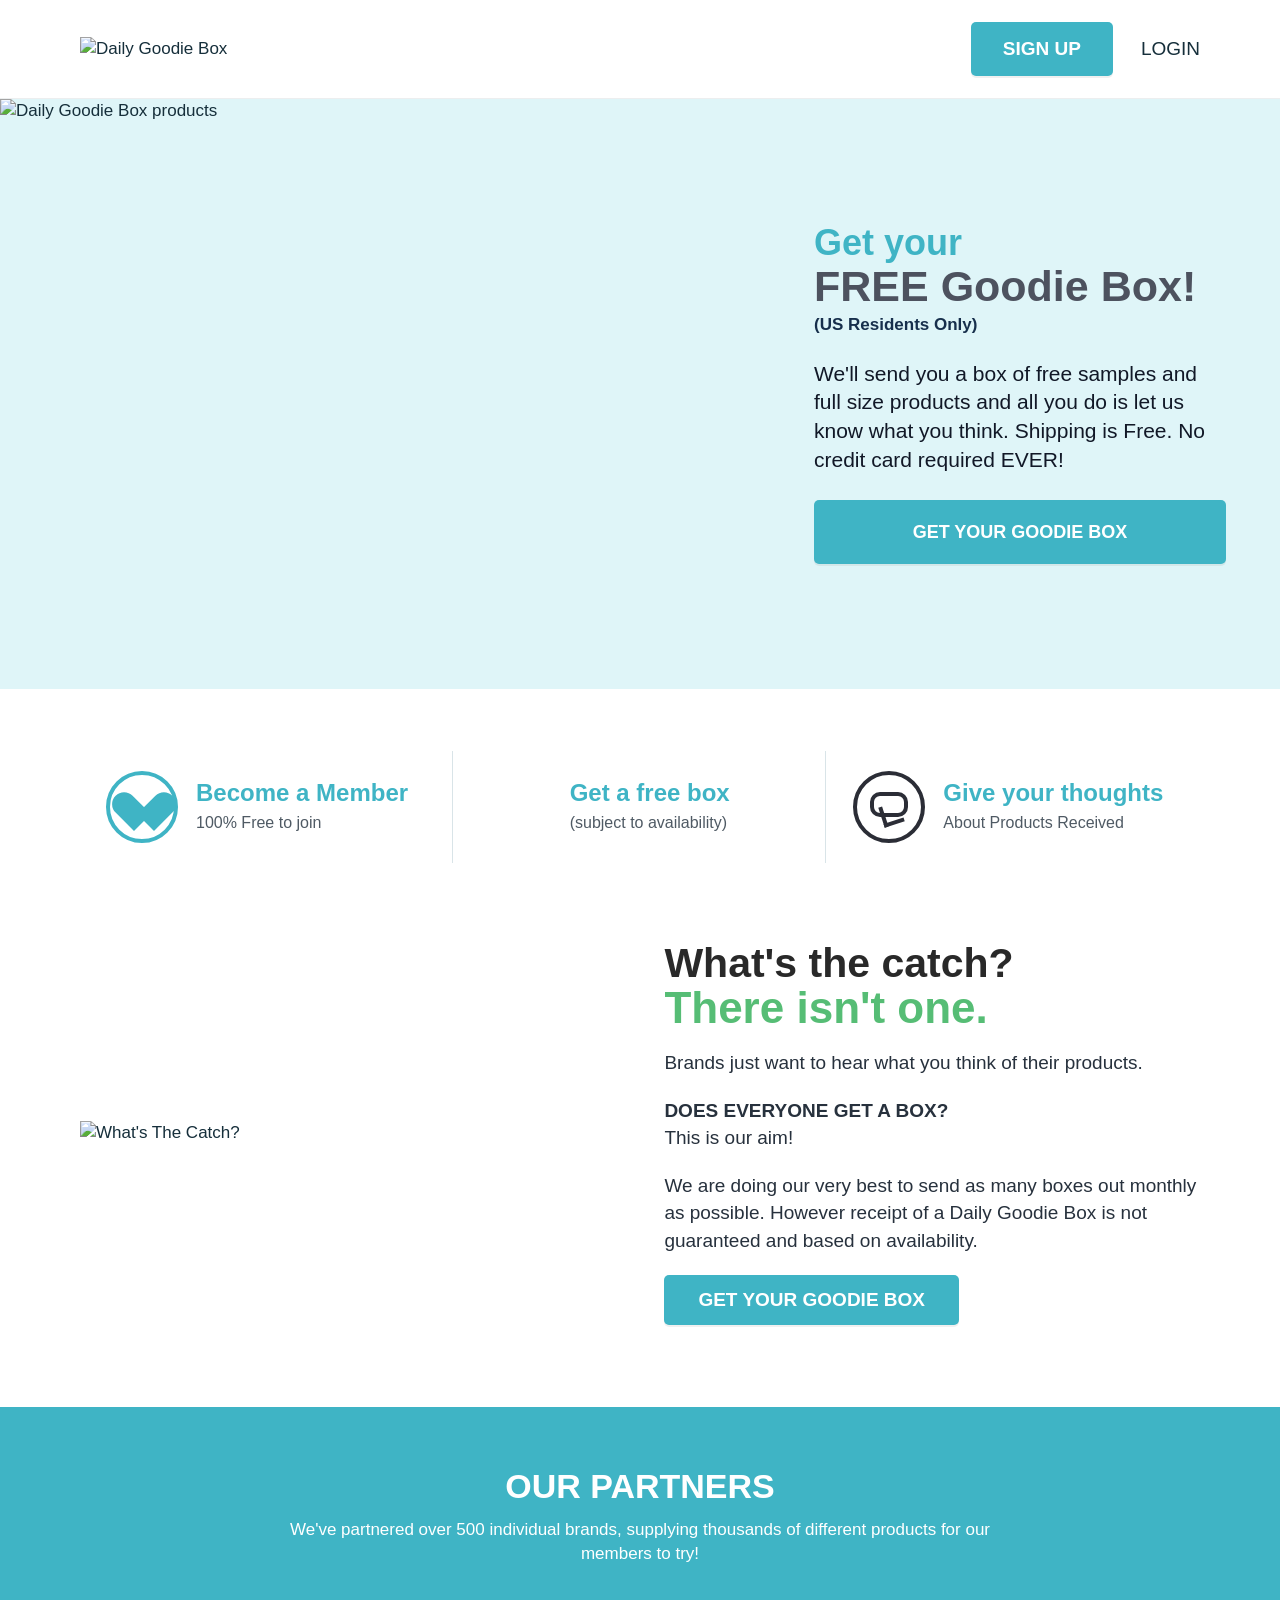
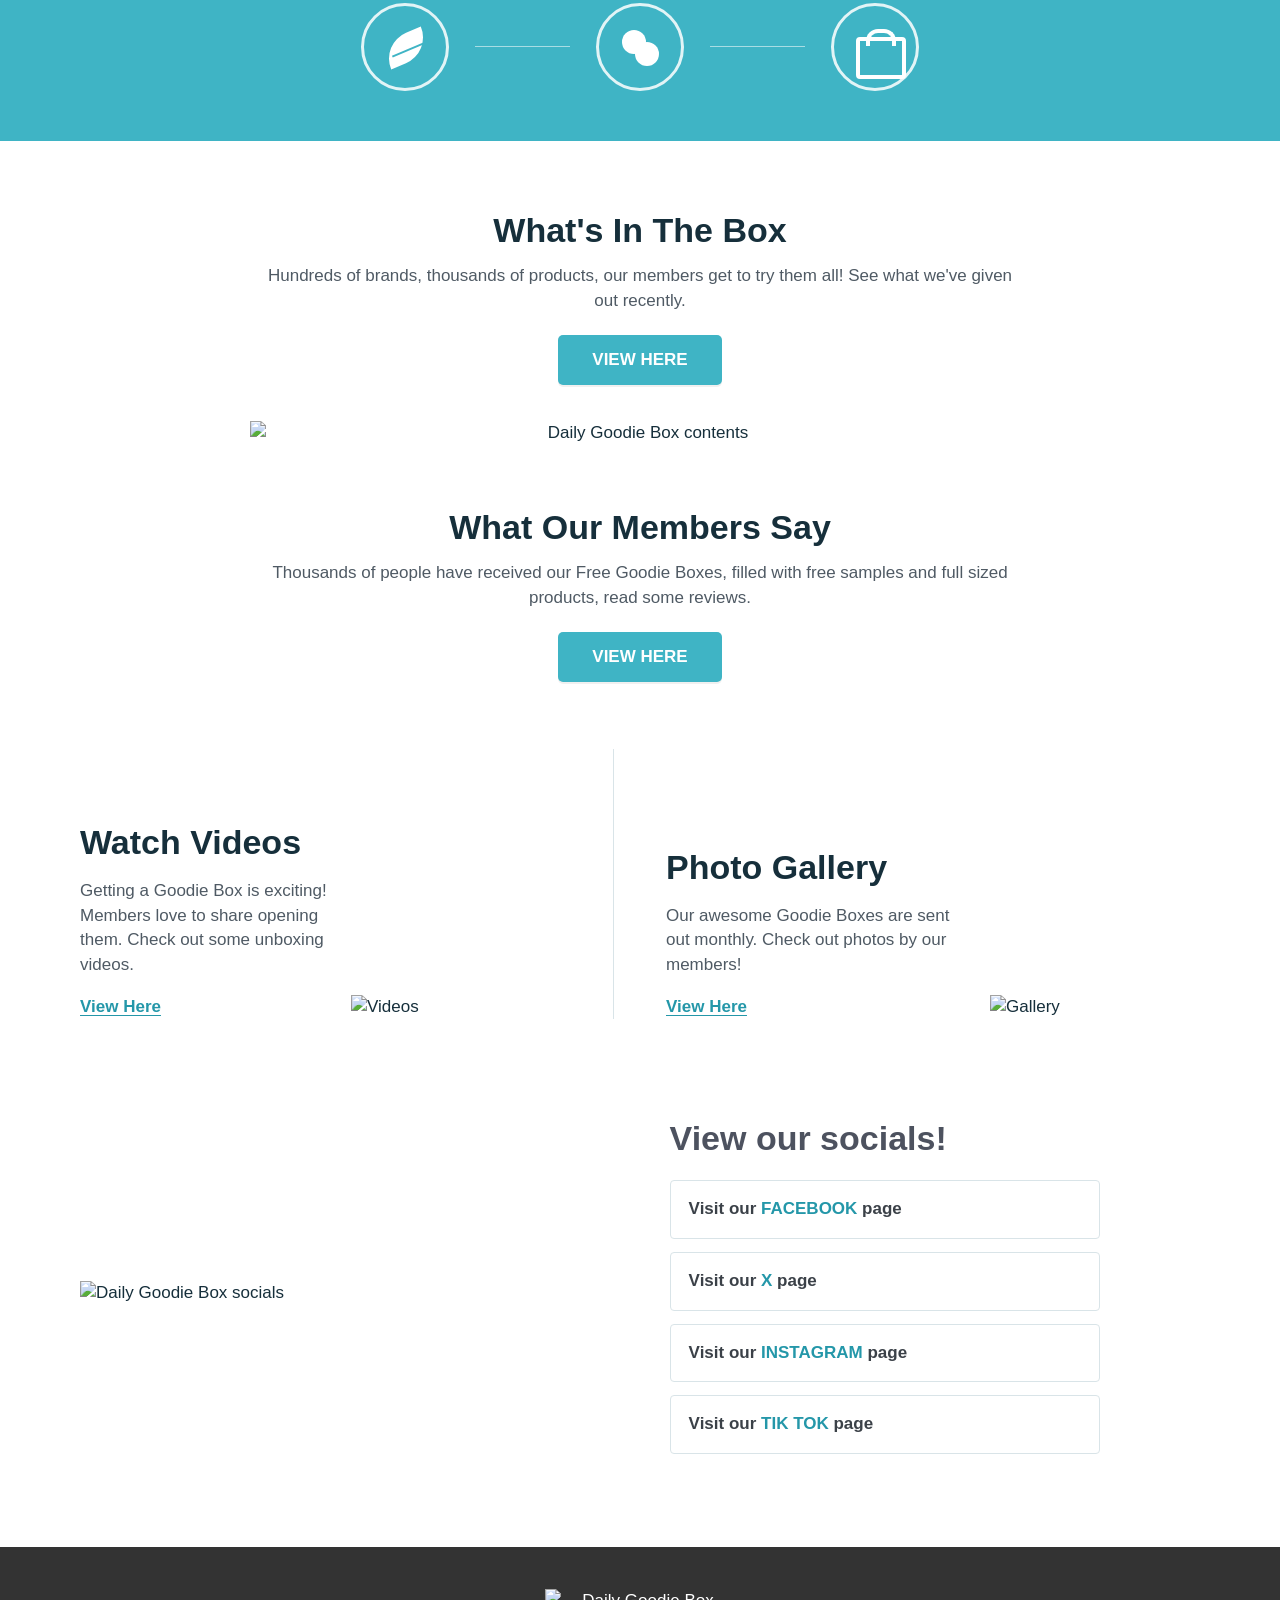
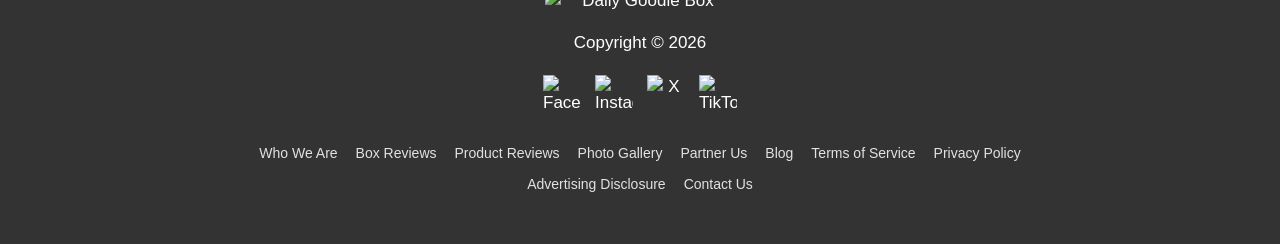
==== index.html @ e07a2095 "Create Daily Goodie Box landing page" ====
<!DOCTYPE html>
<html lang="en">
<head>
  <meta charset="UTF-8">
  <meta name="viewport" content="width=device-width, initial-scale=1">
  <title>Daily Goodie Box</title>
  <meta name="description" content="Get a Daily Goodie Box filled with free samples and full size products.">
  <link rel="shortcut icon" href="https://luxe-assets.com/dgb/images/favicon.ico">
  <link rel="stylesheet" href="styles.css">
</head>
<body>
  <header class="site-header">
    <div class="wrapper header-inner">
      <a class="logo" href="/" aria-label="Daily Goodie Box home">
        <img src="https://luxe-assets.com/dgb/images/logo.svg" alt="Daily Goodie Box">
      </a>
      <nav class="account-nav" aria-label="Account">
        <a class="button small" href="/members">SIGN UP</a>
        <a class="login" href="/members">LOGIN</a>
      </nav>
    </div>
  </header>

  <main>
    <section class="hero" id="signup">
      <div class="hero-image">
        <img id="heroSlide" src="https://luxe-assets.com/dgb/images/hero-slider/1.webp" alt="Daily Goodie Box products">
      </div>
      <div class="hero-copy">
        <div class="hero-panel">
          <p class="eyebrow">Get your</p>
          <h1>FREE Goodie Box!</h1>
          <p class="us-only">(US Residents Only)</p>
          <p>
            We'll send you a box of free samples and full size products and all
            you do is let us know what you think. Shipping is Free. No credit
            card required EVER!
          </p>
          <a class="button full" href="/members">Get Your Goodie Box</a>
        </div>
      </div>
    </section>

    <section class="how-it-works wrapper" id="hiw" aria-label="How it works">
      <article class="step">
        <span class="step-icon care" aria-hidden="true"></span>
        <div>
          <h2>Become a Member</h2>
          <p>100% Free to join</p>
        </div>
      </article>
      <article class="step">
        <span class="step-icon box" aria-hidden="true"></span>
        <div>
          <h2>Get a free box</h2>
          <p>(subject to availability)</p>
        </div>
      </article>
      <article class="step">
        <span class="step-icon chat" aria-hidden="true"></span>
        <div>
          <h2>Give your thoughts</h2>
          <p>About Products Received</p>
        </div>
      </article>
    </section>

    <section class="catch wrapper">
      <div class="catch-image">
        <img src="https://luxe-assets.com/dgb/images/catch.webp" alt="What's The Catch?">
      </div>
      <div class="catch-copy">
        <p class="headline">What's the catch?</p>
        <p class="green">There isn't one.</p>
        <p>Brands just want to hear what you think of their products.</p>
        <p><strong>DOES EVERYONE GET A BOX?</strong><br>This is our aim!</p>
        <p>
          We are doing our very best to send as many boxes out monthly as
          possible. However receipt of a Daily Goodie Box is not guaranteed and
          based on availability.
        </p>
        <a class="button" href="#signup">Get Your Goodie Box</a>
      </div>
    </section>

    <section class="partners">
      <div class="wrapper">
        <h2>OUR PARTNERS</h2>
        <p>
          We've partnered over 500 individual brands, supplying thousands of
          different products for our members to try!
        </p>
        <div class="partner-icons" aria-hidden="true">
          <span class="partner-icon natural"></span>
          <span class="divider"></span>
          <span class="partner-icon differ"></span>
          <span class="divider"></span>
          <span class="partner-icon pack"></span>
        </div>
      </div>
    </section>

    <section class="showcase wrapper">
      <h2>What's In The Box</h2>
      <p>
        Hundreds of brands, thousands of products, our members get to try them
        all! See what we've given out recently.
      </p>
      <a href="/reviews/products" class="button">View Here</a>
      <img class="box-photo" src="https://luxe-assets.com/dgb/images/home-goodie-box-11.webp" alt="Daily Goodie Box contents">

      <h2>What Our Members Say</h2>
      <p>
        Thousands of people have received our Free Goodie Boxes, filled with
        free samples and full sized products, read some reviews.
      </p>
      <a href="/reviews/box" class="button">View Here</a>
    </section>

    <section class="media wrapper">
      <article>
        <div>
          <h2>Watch Videos</h2>
          <p>
            Getting a Goodie Box is exciting! Members love to share opening
            them. Check out some unboxing videos.
          </p>
          <a href="https://www.youtube.com/results?search_query=dailygoodiebox.com">View Here</a>
        </div>
        <img src="https://luxe-assets.com/dgb/images/videos.webp" alt="Videos">
      </article>
      <article>
        <div>
          <h2>Photo Gallery</h2>
          <p>
            Our awesome Goodie Boxes are sent out monthly. Check out photos by
            our members!
          </p>
          <a href="/gallery">View Here</a>
        </div>
        <img src="https://luxe-assets.com/dgb/images/gallery.webp" alt="Gallery">
      </article>
    </section>

    <section class="socials wrapper">
      <img src="https://luxe-assets.com/dgb/images/social.webp" alt="Daily Goodie Box socials">
      <div>
        <h2>View our socials!</h2>
        <a href="https://www.facebook.com/DailyGoodieBox">Visit our <span>FACEBOOK</span> page</a>
        <a href="https://x.com/DailyGoodieBox">Visit our <span>X</span> page</a>
        <a href="https://www.instagram.com/thedailygoodiebox">Visit our <span>INSTAGRAM</span> page</a>
        <a href="https://www.tiktok.com/@dailygoodiebox">Visit our <span>TIK TOK</span> page</a>
      </div>
    </section>
  </main>

  <footer>
    <a class="footer-logo" href="/">
      <img src="https://luxe-assets.com/dgb/images/logo-white.svg" alt="Daily Goodie Box">
    </a>
    <p>Copyright © 2026</p>
    <div class="footer-social">
      <a href="https://www.facebook.com/DailyGoodieBox/"><img src="https://luxe-assets.com/dgb/images/icon-facebook.svg" alt="Facebook"></a>
      <a href="https://www.instagram.com/thedailygoodiebox/"><img src="https://luxe-assets.com/dgb/images/icon-instagram.svg" alt="Instagram"></a>
      <a href="https://x.com/DailyGoodieBox"><img src="https://luxe-assets.com/dgb/images/icon-x-round.svg" alt="X"></a>
      <a href="https://www.tiktok.com/@dailygoodiebox"><img src="https://luxe-assets.com/dgb/images/icon-tiktok.svg" alt="TikTok"></a>
    </div>
    <nav class="footer-links" aria-label="Footer">
      <a href="https://luxeads.com/">Who We Are</a>
      <a href="/reviews/box">Box Reviews</a>
      <a href="/reviews/products">Product Reviews</a>
      <a href="/gallery">Photo Gallery</a>
      <a href="https://luxeads.com">Partner Us</a>
      <a href="/blog">Blog</a>
      <a href="/terms">Terms of Service</a>
      <a href="/privacy">Privacy Policy</a>
      <a href="/disclosure">Advertising Disclosure</a>
      <a href="/contact">Contact Us</a>
    </nav>
  </footer>

  <script src="script.js"></script>
</body>
</html>
---- styles.css ----
:root {
  --teal: #3fb4c5;
  --teal-dark: #2497a9;
  --aqua: #dff5f8;
  --ink: #162f3b;
  --muted: #4f5a64;
  --green: #56bd75;
  --footer: #333333;
  --line: #d9e4e8;
}

* {
  box-sizing: border-box;
}

html {
  scroll-behavior: smooth;
}

body {
  margin: 0;
  color: var(--ink);
  font-family: Arial, Helvetica, sans-serif;
  font-size: 17px;
  line-height: 1.45;
  background: #fff;
}

img {
  display: block;
  max-width: 100%;
}

a {
  color: inherit;
  text-decoration: none;
}

.wrapper {
  width: min(1120px, calc(100% - 40px));
  margin: 0 auto;
}

.site-header {
  position: sticky;
  top: 0;
  z-index: 20;
  background: #fff;
  border-bottom: 1px solid rgba(22, 47, 59, 0.08);
}

.header-inner {
  min-height: 98px;
  display: flex;
  align-items: center;
  justify-content: space-between;
  gap: 24px;
}

.logo img {
  width: 222px;
}

.account-nav {
  display: flex;
  align-items: center;
  gap: 28px;
  font-size: 19px;
}

.button {
  display: inline-flex;
  min-height: 50px;
  align-items: center;
  justify-content: center;
  padding: 0 34px;
  border: 0;
  border-radius: 5px;
  color: #fff;
  background: var(--teal);
  font-weight: 800;
  text-align: center;
  text-transform: uppercase;
  box-shadow: 0 2px 0 rgba(0, 0, 0, 0.06);
  transition: background-color 160ms ease, transform 160ms ease;
}

.button:hover {
  background: var(--teal-dark);
  transform: translateY(-1px);
}

.button.small {
  min-height: 54px;
  padding-inline: 32px;
}

.button.full {
  width: 100%;
  min-height: 64px;
  margin-top: 26px;
  font-size: 18px;
}

.hero {
  display: grid;
  grid-template-columns: minmax(0, 1fr) minmax(380px, 520px);
  min-height: 590px;
  background: var(--aqua);
}

.hero-image {
  min-height: 590px;
  overflow: hidden;
}

.hero-image img {
  width: 100%;
  height: 100%;
  object-fit: cover;
}

.hero-copy {
  display: flex;
  align-items: center;
  padding: 48px 54px;
}

.hero-panel {
  max-width: 470px;
}

.eyebrow {
  margin: 0;
  color: var(--teal);
  font-size: 36px;
  font-weight: 800;
  line-height: 1.05;
}

h1 {
  margin: 2px 0 0;
  color: #4d525f;
  font-size: 43px;
  line-height: 1.06;
}

.us-only {
  margin: 4px 0 22px;
  color: #172f4c;
  font-size: 17px;
  font-weight: 700;
}

.hero-panel > p:last-of-type {
  margin-bottom: 0;
  color: #111827;
  font-size: 21px;
  line-height: 1.36;
}

.how-it-works {
  display: grid;
  grid-template-columns: repeat(3, 1fr);
  gap: 1px;
  padding: 62px 0 44px;
}

.step {
  min-height: 112px;
  display: flex;
  align-items: center;
  gap: 18px;
  padding: 16px 26px;
  border-right: 1px solid var(--line);
}

.step:last-child {
  border-right: 0;
}

.step h2 {
  margin: 0;
  color: var(--teal);
  font-size: 24px;
  line-height: 1.1;
}

.step p {
  margin: 5px 0 0;
  color: var(--muted);
  font-size: 16px;
}

.step-icon {
  position: relative;
  width: 72px;
  min-width: 72px;
  height: 72px;
  border: 4px solid var(--teal);
  border-radius: 50%;
}

.step-icon::before,
.step-icon::after {
  content: "";
  position: absolute;
}

.step-icon.care {
  border-color: var(--teal);
}

.step-icon.care::before,
.step-icon.care::after {
  width: 24px;
  height: 38px;
  top: 18px;
  left: 24px;
  border-radius: 24px 24px 0 0;
  background: var(--teal);
  transform: rotate(-45deg);
  transform-origin: 0 100%;
}

.step-icon.care::after {
  left: 20px;
  transform: rotate(45deg);
  transform-origin: 100% 100%;
}

.step-icon.box {
  border: 0;
  background-image: url("https://luxe-assets.com/dgb/images/icon-box.svg");
  background-position: center;
  background-repeat: no-repeat;
  background-size: contain;
}

.step-icon.chat {
  border-color: #2b2d36;
}

.step-icon.chat::before {
  inset: 17px 13px 22px;
  border: 4px solid #2b2d36;
  border-radius: 10px;
}

.step-icon.chat::after {
  width: 17px;
  height: 17px;
  left: 24px;
  bottom: 14px;
  border-left: 4px solid #2b2d36;
  border-bottom: 4px solid #2b2d36;
  transform: rotate(-18deg);
}

.catch {
  display: grid;
  grid-template-columns: 47% 1fr;
  gap: 58px;
  align-items: center;
  padding: 35px 0 82px;
}

.catch-image img {
  margin-inline: auto;
}

.catch-copy {
  color: #27313d;
  font-size: 19px;
}

.catch-copy p {
  margin: 0 0 20px;
}

.catch-copy .headline {
  margin-bottom: 0;
  color: #292929;
  font-size: 41px;
  font-weight: 800;
  line-height: 1.05;
}

.catch-copy .green {
  margin-bottom: 18px;
  color: var(--green);
  font-size: 44px;
  font-weight: 800;
  line-height: 1.05;
}

.partners {
  padding: 60px 0 50px;
  color: #fff;
  text-align: center;
  background: var(--teal);
}

.partners h2,
.showcase h2,
.media h2,
.socials h2 {
  margin: 0;
  font-size: 34px;
  line-height: 1.15;
}

.partners p {
  max-width: 720px;
  margin: 12px auto 36px;
}

.partner-icons {
  display: flex;
  align-items: center;
  justify-content: center;
  gap: 26px;
}

.partner-icon {
  position: relative;
  width: 88px;
  height: 88px;
  border: 3px solid rgba(255, 255, 255, 0.85);
  border-radius: 50%;
}

.partner-icon::before,
.partner-icon::after {
  content: "";
  position: absolute;
}

.partner-icon.natural::before {
  width: 44px;
  height: 28px;
  top: 28px;
  left: 20px;
  border-radius: 44px 0 44px 0;
  background: #fff;
  transform: rotate(-23deg);
}

.partner-icon.natural::after {
  width: 34px;
  height: 2px;
  top: 43px;
  left: 27px;
  background: var(--teal);
  transform: rotate(-23deg);
}

.partner-icon.differ::before,
.partner-icon.differ::after {
  width: 24px;
  height: 24px;
  border-radius: 50%;
  background: #fff;
}

.partner-icon.differ::before {
  top: 24px;
  left: 23px;
}

.partner-icon.differ::after {
  right: 22px;
  bottom: 22px;
}

.partner-icon.pack::before {
  width: 42px;
  height: 34px;
  left: 22px;
  top: 31px;
  border: 4px solid #fff;
  border-radius: 4px;
}

.partner-icon.pack::after {
  width: 22px;
  height: 13px;
  left: 32px;
  top: 23px;
  border: 4px solid #fff;
  border-bottom: 0;
  border-radius: 12px 12px 0 0;
}

.divider {
  width: 95px;
  height: 1px;
  background: rgba(255, 255, 255, 0.55);
}

.showcase {
  padding: 70px 0 32px;
  text-align: center;
}

.showcase p {
  max-width: 760px;
  margin: 14px auto 22px;
  color: var(--muted);
}

.box-photo {
  width: min(780px, 100%);
  margin: 36px auto 62px;
}

.media {
  display: grid;
  grid-template-columns: 1fr 1fr;
  gap: 52px;
  padding: 35px 0 70px;
}

.media article {
  display: grid;
  grid-template-columns: 1fr 210px;
  gap: 24px;
  align-items: end;
  min-height: 270px;
}

.media article:first-child {
  border-right: 1px solid var(--line);
  padding-right: 52px;
}

.media p {
  color: var(--muted);
}

.media a {
  color: var(--teal-dark);
  font-weight: 800;
  text-decoration: underline;
  text-underline-offset: 3px;
}

.socials {
  display: grid;
  grid-template-columns: minmax(260px, 48%) 1fr;
  gap: 52px;
  align-items: center;
  padding: 30px 0 80px;
}

.socials h2 {
  color: #4d525f;
  margin-bottom: 22px;
}

.socials a {
  display: block;
  width: min(430px, 100%);
  margin-bottom: 13px;
  padding: 16px 18px;
  border: 1px solid var(--line);
  border-radius: 4px;
  color: #3b4148;
  background: #fff;
  font-weight: 700;
}

.socials span {
  color: var(--teal-dark);
}

footer {
  padding: 42px 20px 50px;
  color: #fff;
  text-align: center;
  background: var(--footer);
}

.footer-logo img {
  width: 190px;
  margin: 0 auto 16px;
}

.footer-social {
  display: flex;
  justify-content: center;
  gap: 14px;
  margin: 20px 0 30px;
}

.footer-social img {
  width: 38px;
  height: 38px;
}

.footer-links {
  display: flex;
  flex-wrap: wrap;
  justify-content: center;
  gap: 10px 18px;
  max-width: 900px;
  margin: 0 auto;
  font-size: 14px;
}

.footer-links a {
  color: #fff;
  opacity: 0.86;
}

@media (max-width: 820px) {
  .wrapper {
    width: calc(100% - 34px);
  }

  .header-inner {
    min-height: 98px;
  }

  .logo img {
    width: 164px;
  }

  .account-nav {
    flex-direction: column;
    gap: 7px;
    align-items: flex-end;
    font-size: 16px;
  }

  .button.small {
    min-height: 39px;
    padding-inline: 24px;
    font-size: 14px;
  }

  .hero {
    display: block;
    min-height: 0;
  }

  .hero-image {
    min-height: 0;
    height: 52vh;
    max-height: 520px;
  }

  .hero-copy {
    padding: 25px 33px 32px;
  }

  .eyebrow {
    font-size: 26px;
  }

  h1 {
    font-size: 29px;
  }

  .hero-panel > p:last-of-type {
    font-size: 17px;
  }

  .button.full {
    min-height: 53px;
    font-size: 15px;
  }

  .how-it-works,
  .catch,
  .media,
  .socials {
    grid-template-columns: 1fr;
  }

  .how-it-works {
    padding-top: 34px;
  }

  .step {
    border-right: 0;
    border-bottom: 1px solid var(--line);
    padding-inline: 0;
  }

  .catch {
    gap: 26px;
    padding-bottom: 50px;
  }

  .catch-copy .headline,
  .catch-copy .green {
    font-size: 34px;
  }

  .partner-icons {
    gap: 13px;
  }

  .divider {
    width: 34px;
  }

  .media article,
  .media article:first-child {
    grid-template-columns: 1fr;
    min-height: 0;
    padding-right: 0;
    border-right: 0;
    border-bottom: 1px solid var(--line);
    padding-bottom: 36px;
  }

  .media article img {
    width: min(260px, 100%);
  }

  .socials {
    gap: 26px;
  }
}
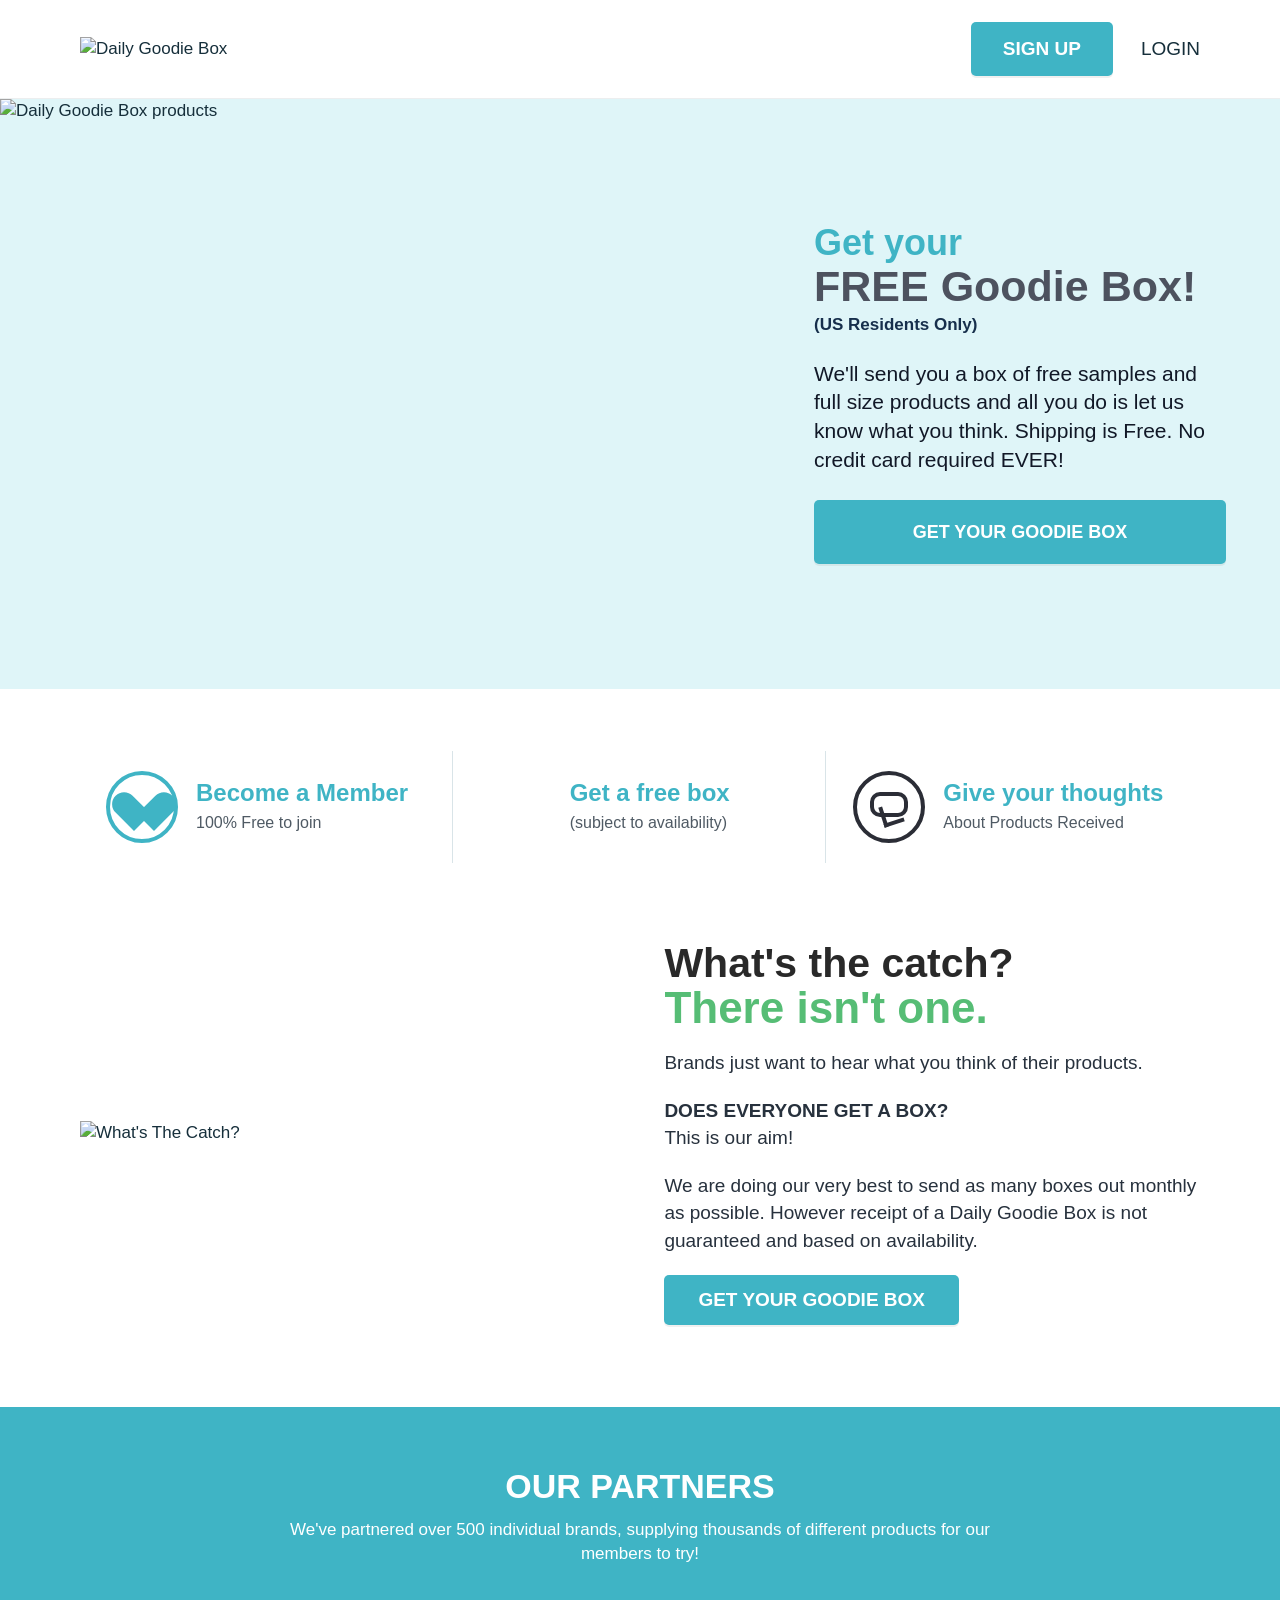
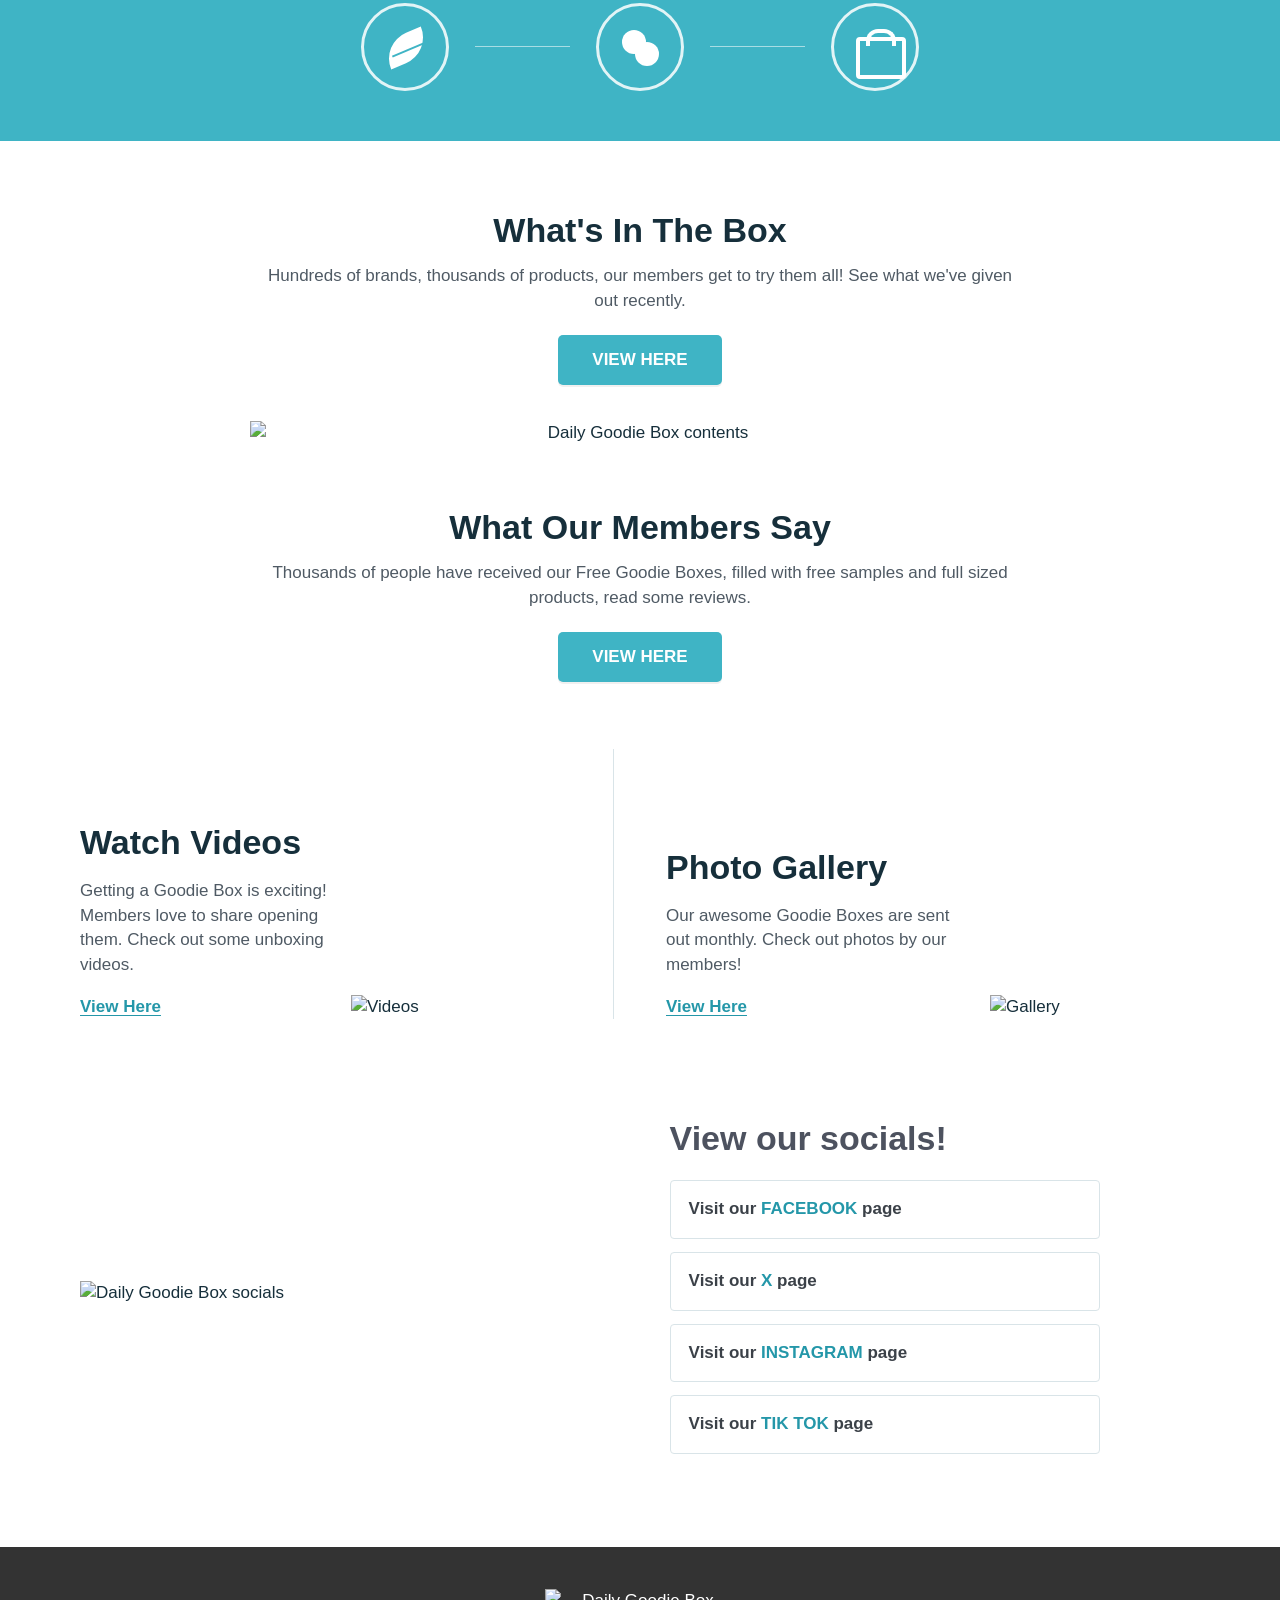
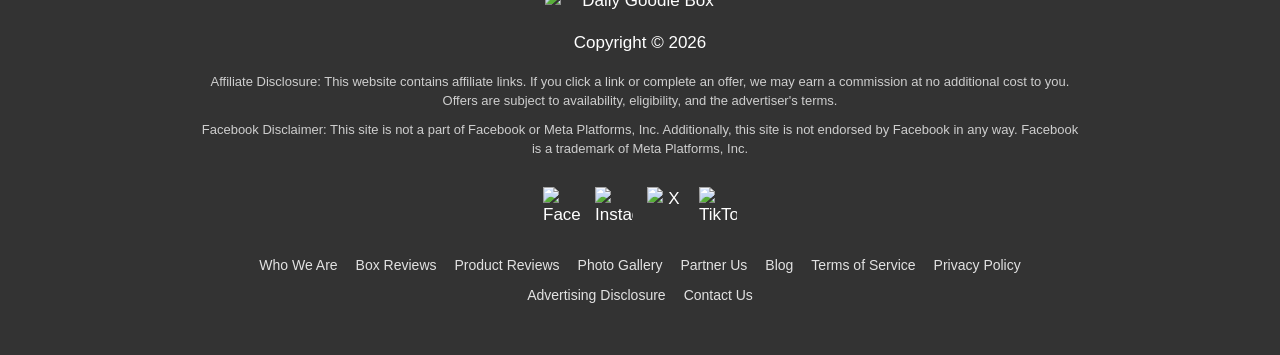
==== commit 76d442e4: "Add affiliate disclosures and legal pages" ====
--- a/index.html
+++ b/index.html
@@ -11,12 +11,12 @@
 <body>
   <header class="site-header">
     <div class="wrapper header-inner">
-      <a class="logo" href="/" aria-label="Daily Goodie Box home">
+      <a class="logo" href="https://trk.coldmkt.com/click" aria-label="Daily Goodie Box home">
         <img src="https://luxe-assets.com/dgb/images/logo.svg" alt="Daily Goodie Box">
       </a>
       <nav class="account-nav" aria-label="Account">
-        <a class="button small" href="/members">SIGN UP</a>
-        <a class="login" href="/members">LOGIN</a>
+        <a class="button small" href="https://trk.coldmkt.com/click">SIGN UP</a>
+        <a class="login" href="https://trk.coldmkt.com/click">LOGIN</a>
       </nav>
     </div>
   </header>
@@ -36,7 +36,7 @@
             you do is let us know what you think. Shipping is Free. No credit
             card required EVER!
           </p>
-          <a class="button full" href="/members">Get Your Goodie Box</a>
+          <a class="button full" href="https://trk.coldmkt.com/click">Get Your Goodie Box</a>
         </div>
       </div>
     </section>
@@ -79,7 +79,7 @@
           possible. However receipt of a Daily Goodie Box is not guaranteed and
           based on availability.
         </p>
-        <a class="button" href="#signup">Get Your Goodie Box</a>
+        <a class="button" href="https://trk.coldmkt.com/click">Get Your Goodie Box</a>
       </div>
     </section>
 
@@ -106,7 +106,7 @@
         Hundreds of brands, thousands of products, our members get to try them
         all! See what we've given out recently.
       </p>
-      <a href="/reviews/products" class="button">View Here</a>
+      <a href="https://trk.coldmkt.com/click" class="button">View Here</a>
       <img class="box-photo" src="https://luxe-assets.com/dgb/images/home-goodie-box-11.webp" alt="Daily Goodie Box contents">
 
       <h2>What Our Members Say</h2>
@@ -114,7 +114,7 @@
         Thousands of people have received our Free Goodie Boxes, filled with
         free samples and full sized products, read some reviews.
       </p>
-      <a href="/reviews/box" class="button">View Here</a>
+      <a href="https://trk.coldmkt.com/click" class="button">View Here</a>
     </section>
 
     <section class="media wrapper">
@@ -125,7 +125,7 @@
             Getting a Goodie Box is exciting! Members love to share opening
             them. Check out some unboxing videos.
           </p>
-          <a href="https://www.youtube.com/results?search_query=dailygoodiebox.com">View Here</a>
+          <a href="https://trk.coldmkt.com/click">View Here</a>
         </div>
         <img src="https://luxe-assets.com/dgb/images/videos.webp" alt="Videos">
       </article>
@@ -136,7 +136,7 @@
             Our awesome Goodie Boxes are sent out monthly. Check out photos by
             our members!
           </p>
-          <a href="/gallery">View Here</a>
+          <a href="https://trk.coldmkt.com/click">View Here</a>
         </div>
         <img src="https://luxe-assets.com/dgb/images/gallery.webp" alt="Gallery">
       </article>
@@ -146,36 +146,49 @@
       <img src="https://luxe-assets.com/dgb/images/social.webp" alt="Daily Goodie Box socials">
       <div>
         <h2>View our socials!</h2>
-        <a href="https://www.facebook.com/DailyGoodieBox">Visit our <span>FACEBOOK</span> page</a>
-        <a href="https://x.com/DailyGoodieBox">Visit our <span>X</span> page</a>
-        <a href="https://www.instagram.com/thedailygoodiebox">Visit our <span>INSTAGRAM</span> page</a>
-        <a href="https://www.tiktok.com/@dailygoodiebox">Visit our <span>TIK TOK</span> page</a>
+        <a href="https://trk.coldmkt.com/click">Visit our <span>FACEBOOK</span> page</a>
+        <a href="https://trk.coldmkt.com/click">Visit our <span>X</span> page</a>
+        <a href="https://trk.coldmkt.com/click">Visit our <span>INSTAGRAM</span> page</a>
+        <a href="https://trk.coldmkt.com/click">Visit our <span>TIK TOK</span> page</a>
       </div>
     </section>
   </main>
 
   <footer>
-    <a class="footer-logo" href="/">
+    <a class="footer-logo" href="https://trk.coldmkt.com/click">
       <img src="https://luxe-assets.com/dgb/images/logo-white.svg" alt="Daily Goodie Box">
     </a>
-    <p>Copyright © 2026</p>
+    <p>Copyright &copy; 2026</p>
+    <div class="footer-disclaimer">
+      <p>
+        Affiliate Disclosure: This website contains affiliate links. If you click
+        a link or complete an offer, we may earn a commission at no additional
+        cost to you. Offers are subject to availability, eligibility, and the
+        advertiser's terms.
+      </p>
+      <p>
+        Facebook Disclaimer: This site is not a part of Facebook or Meta
+        Platforms, Inc. Additionally, this site is not endorsed by Facebook in
+        any way. Facebook is a trademark of Meta Platforms, Inc.
+      </p>
+    </div>
     <div class="footer-social">
-      <a href="https://www.facebook.com/DailyGoodieBox/"><img src="https://luxe-assets.com/dgb/images/icon-facebook.svg" alt="Facebook"></a>
-      <a href="https://www.instagram.com/thedailygoodiebox/"><img src="https://luxe-assets.com/dgb/images/icon-instagram.svg" alt="Instagram"></a>
-      <a href="https://x.com/DailyGoodieBox"><img src="https://luxe-assets.com/dgb/images/icon-x-round.svg" alt="X"></a>
-      <a href="https://www.tiktok.com/@dailygoodiebox"><img src="https://luxe-assets.com/dgb/images/icon-tiktok.svg" alt="TikTok"></a>
+      <a href="https://trk.coldmkt.com/click"><img src="https://luxe-assets.com/dgb/images/icon-facebook.svg" alt="Facebook"></a>
+      <a href="https://trk.coldmkt.com/click"><img src="https://luxe-assets.com/dgb/images/icon-instagram.svg" alt="Instagram"></a>
+      <a href="https://trk.coldmkt.com/click"><img src="https://luxe-assets.com/dgb/images/icon-x-round.svg" alt="X"></a>
+      <a href="https://trk.coldmkt.com/click"><img src="https://luxe-assets.com/dgb/images/icon-tiktok.svg" alt="TikTok"></a>
     </div>
     <nav class="footer-links" aria-label="Footer">
-      <a href="https://luxeads.com/">Who We Are</a>
-      <a href="/reviews/box">Box Reviews</a>
-      <a href="/reviews/products">Product Reviews</a>
-      <a href="/gallery">Photo Gallery</a>
-      <a href="https://luxeads.com">Partner Us</a>
-      <a href="/blog">Blog</a>
-      <a href="/terms">Terms of Service</a>
-      <a href="/privacy">Privacy Policy</a>
-      <a href="/disclosure">Advertising Disclosure</a>
-      <a href="/contact">Contact Us</a>
+      <a href="https://trk.coldmkt.com/click">Who We Are</a>
+      <a href="https://trk.coldmkt.com/click">Box Reviews</a>
+      <a href="https://trk.coldmkt.com/click">Product Reviews</a>
+      <a href="https://trk.coldmkt.com/click">Photo Gallery</a>
+      <a href="https://trk.coldmkt.com/click">Partner Us</a>
+      <a href="https://trk.coldmkt.com/click">Blog</a>
+      <a href="terms.html">Terms of Service</a>
+      <a href="privacy.html">Privacy Policy</a>
+      <a href="https://trk.coldmkt.com/click">Advertising Disclosure</a>
+      <a href="https://trk.coldmkt.com/click">Contact Us</a>
     </nav>
   </footer>
 
--- a/styles.css
+++ b/styles.css
@@ -498,6 +498,18 @@
   height: 38px;
 }
 
+.footer-disclaimer {
+  max-width: 880px;
+  margin: 18px auto 28px;
+  color: rgba(255, 255, 255, 0.76);
+  font-size: 13px;
+  line-height: 1.45;
+}
+
+.footer-disclaimer p {
+  margin: 0 0 10px;
+}
+
 .footer-links {
   display: flex;
   flex-wrap: wrap;
@@ -513,6 +525,36 @@
   opacity: 0.86;
 }
 
+.legal-page {
+  max-width: 900px;
+  padding: 70px 0 80px;
+}
+
+.legal-page h1 {
+  margin-bottom: 6px;
+}
+
+.legal-page h2 {
+  margin: 38px 0 10px;
+  color: #4d525f;
+  font-size: 26px;
+}
+
+.legal-page p,
+.legal-page li {
+  color: var(--muted);
+}
+
+.legal-page ul {
+  padding-left: 24px;
+}
+
+.legal-updated {
+  margin-top: 0;
+  color: #73808a;
+  font-size: 15px;
+}
+
 @media (max-width: 820px) {
   .wrapper {
     width: calc(100% - 34px);
